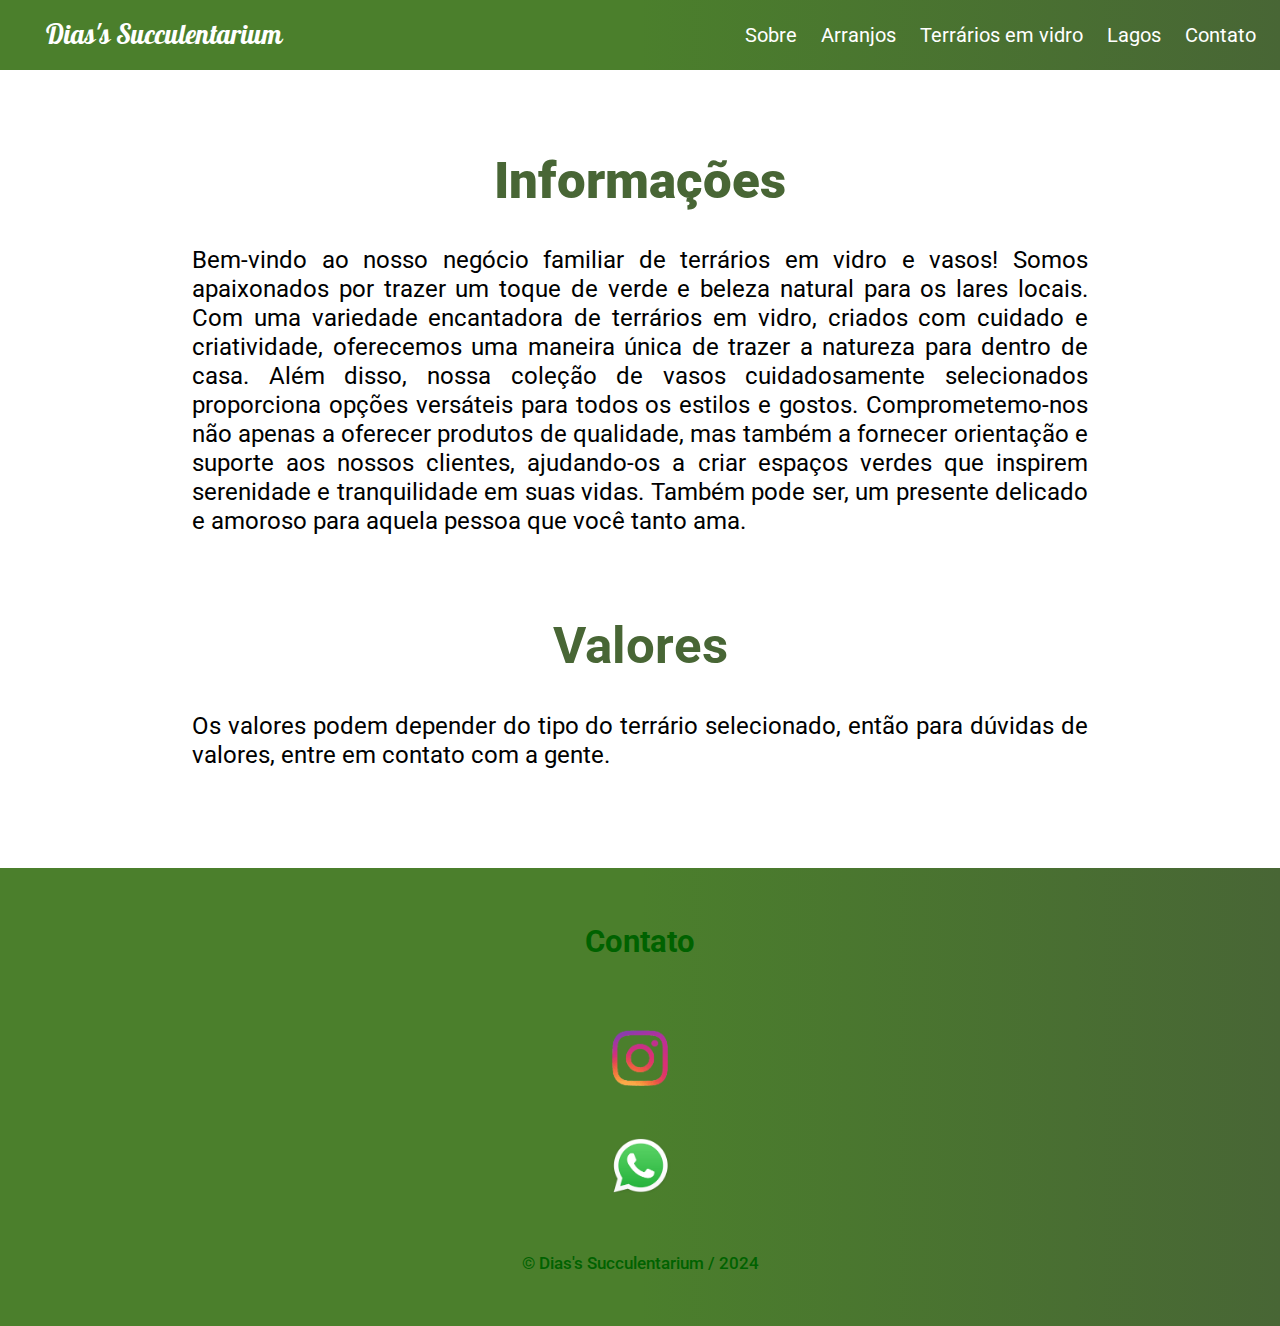
==== index.html @ 61684243 "op" ====
<!DOCTYPE html>
<html lang="pt-br">
<head>
    <meta charset="UTF-8">
    <meta name="viewport" content="width=device-width, initial-scale=1.0">
    <link rel="stylesheet" href="CSS/style.css">
    <title>Project Glass</title>
</head>
<body>

        <header id="header">
            
          <div class="font">
            <p>Dias's Succulentarium</p>
          </div>

            <nav id="nav">
              <button aria-label="Abrir Menu" id="btn-mobile" aria-haspopup="true" aria-controls="menu" aria-expanded="false">Menu
                <span id="hamburger"></span>
              </button>
              <ul id="menu" role="menu">
                <li><a href="index.html">Sobre</a></li>
                <li><a href="ab.html">Arranjos</a></li>
                <li><a href="fc.html">Terrários em vidro</a></li>
                <li><a href="lg.html">Lagos</a></li>
                <li><a href="cnt.html">Contato</a></li>
              </ul>
            </nav>
          </header>

    <script src="script.js"></script>

    <div class="texts">
      <h1><strong>Informações</strong></h1>
      <p>
        Bem-vindo ao nosso negócio familiar de terrários em vidro e vasos! Somos apaixonados por trazer um toque de verde e beleza natural para os lares locais. Com uma variedade encantadora de terrários em vidro, criados com cuidado e criatividade, oferecemos uma maneira única de trazer a natureza para dentro de casa. Além disso, nossa coleção de vasos cuidadosamente selecionados proporciona opções versáteis para todos os estilos e gostos. Comprometemo-nos não apenas a oferecer produtos de qualidade, mas também a fornecer orientação e suporte aos nossos clientes, ajudando-os a criar espaços verdes que inspirem serenidade e tranquilidade em suas vidas. Também pode ser, um presente delicado e amoroso para aquela pessoa que você tanto ama.
      </p>
      <h1>Valores</h1>
      <p>
        Os valores podem depender do tipo do terrário selecionado, então para dúvidas de valores, entre em contato com a gente.
      </p>
    </div>

    <div class="sobre" id="sobre">
      <h1>Contato</h1>
      <p>
          <a class="logoinst" target="_blank" href="https://ig.me/m/dias_succulentarium"><img src="links/logoinst.png" alt="Logo insta"></a>
      </p>
      <p>
        <a class="logowp" target="_blank" href="https://wa.me/+5551997718375"><img src="links/logowp.png" alt="Logo insta"></a>
      </p>

      <br>

      <p class="copy">
          &copy; Dias's Succulentarium / 2024
      </p>
  </div>

</body>
</html>
---- CSS/style.css ----
@import url('https://fonts.googleapis.com/css2?family=Roboto&display=swap');
@import url('https://fonts.googleapis.com/css2?family=Pattaya&display=swap');


* {
    text-decoration: none;
    font-family: 'Roboto', sans-serif;
}

body, ul {
    margin: 0px;
    padding: 0px;
    font-size: 18px;
}

/* scrollbar */

html {
    scroll-behavior: smooth;
    scroll-padding-top: 20%;
    cursor: default;
}

body::-webkit-scrollbar {
    width: 12px;               /* width of the entire scrollbar */
}

body::-webkit-scrollbar-track {
    background: #486635;      /* color of the tracking area */
}

body::-webkit-scrollbar-thumb {
    background-color: #486635;
    border: 3px solid #4b7f2c; 
    border-radius: 20px;
}

/* geral */

a {
    color: white;
    text-decoration: none;
}

.font p {
    font-family: 'Pattaya', sans-serif;
    color: white;
    font-size: 3vh;
    margin-left: 30px;
}

a:hover {
    background: rgba(0, 0, 0, 0.05);
}

#header {
    box-sizing: border-box;
    height: 70px;
    padding: 1rem;
    display: flex;
    align-items: center;
    justify-content: space-between;
    background-color: #4b7f2c;
    background-image: linear-gradient(90deg, transparent, transparent, #486635);
}

#menu {
    display: flex;
    list-style: none;
    gap: 0.5rem;
}

#menu a {
    display: block;
    padding: 0.5rem;
    font-size: 2.2vh;
}    

#btn-mobile {
    display: none;
    color: white;
}

@media (max-width: 600px) {

    .font p {
        margin-left: 10px;
        font-size: 100%;
    }

    #menu a {
        font-size: 2.6vh;
    }
  
    body::-webkit-scrollbar-thumb {
        display: none;
    }

    body::-webkit-scrollbar-track {
        display: none;
    }

    body::-webkit-scrollbar {
        display: none;
    }

    #menu {
        display: block;
        position: absolute;
        width: 100%;
        top: 70px;
        right: 0px;
        background: #4b7f2c;
        background-image: linear-gradient(90deg, transparent, transparent, #486635);
        transition: 0.6s;
        z-index: 1000;
        height: 0px;
        visibility: hidden;
        overflow-y: hidden;
  }
  #nav.active #menu {
        height: calc(100vh - 70px);
        visibility: visible;
        overflow-y: auto;
  }
  #menu a {
        padding: 1rem 0;
        margin: 0 1rem;
        border-bottom: 2px solid rgba(0, 0, 0, 0.05);
  }
  #btn-mobile {
        display: flex;
        padding: 0.5rem 1rem;
        font-size: 19px;
        border: none;
        background: none;
        cursor: pointer;
        gap: 0.5rem;
  }
  #hamburger {
        margin-top: 4.5px;
        border-top: 2px solid;
        width: 20px;
  }
  #hamburger::after,
  #hamburger::before {
        content: '';
        display: block;
        width: 20px;
        height: 2px;
        background: currentColor;
        margin-top: 5px;
        transition: 0.3s;
        position: relative;
  }
  #nav.active #hamburger {
        border-top-color: transparent;
  }
  #nav.active #hamburger::before {
        transform: rotate(135deg);
  }
  #nav.active #hamburger::after {
        transform: rotate(-135deg);
        top: -7px;
  }
}

/* Textos */

.texts h1 {
    display: flex;
    justify-content: center;
    margin-top: 80px;
    color: #486635;
    font-size: 5.7vh;
}

.texts p {
    display: flex;
    justify-content: center;
    text-align: justify;
    margin-left: 15%;
    margin-right: 15%;
    font-size: 2.7vh;
}

#logo {
    width: 110px;
}

a:hover {
    background: transparent;
}

.aa2 {
    display: flex;
    font-size: 22px;
    border-radius: 20px;
    border: 7px solid #486635 ;
    justify-content: center;
    align-items: center;
    justify-content: center;
    margin-left: 10%;
    margin-right: 10%;
    margin-top: 3%;
}

.aa2 a {
    padding-left: 20px;
    color: black;
    text-align: center;
    padding-right: 20px;
}

.aa2-img {
    width: 50px;
    height: 50px;
    padding-top: 7px;
    padding-bottom: 7px;
    padding-right: 20px;
}

#btn-menu p {
    padding: 0px;
}

/* footer */

.sobre {
    width: 100%;
    padding-top: 4vh;
    padding-bottom: 4vh;
    color: white;
    background-color: #4b7f2c;
    background-image: linear-gradient(90deg, transparent, transparent, #486635);
    display: flex; 
    justify-content: center;
    align-items: center;
    flex-direction: column;
    margin-top: 11vh;
}

.sobre h1 {
    font-size: 23pt;
    color: rgb(0, 98, 0);
    padding-bottom: 20px;
}

.logoinst img {
    width: 16vh;
}

.logowp img {
    margin-top: 0%;
    width: 11vh;
}

.sobre p {
    font-weight: 500;
    font-size: 13pt;
}

.sobre a {
    padding: 20px;
}

.copy {
    display: flex;
    align-items: center;
    justify-content: center;
    color: rgb(0, 98, 0);
    cursor: default;
}


@media only screen and (max-width: 600px) {
    
    p {
        margin-left: 60px;
        margin-right: 60px;
    }

}
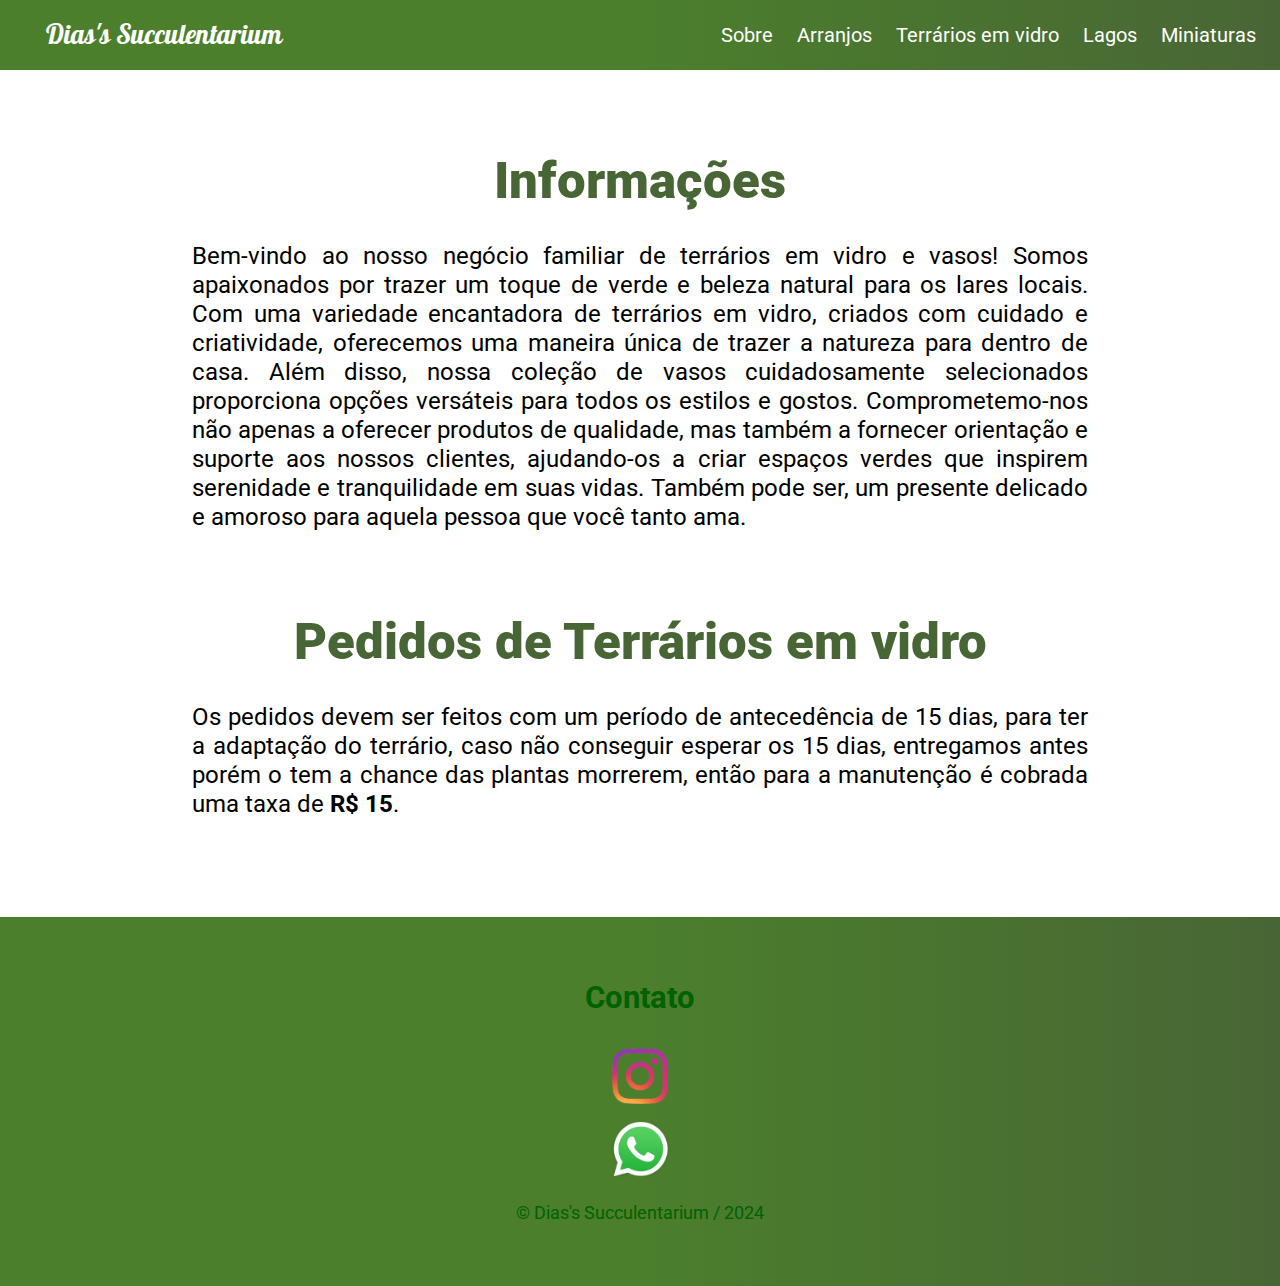
==== commit ac500d63: "sa" ====
--- a/index.html
+++ b/index.html
@@ -4,6 +4,7 @@
     <meta charset="UTF-8">
     <meta name="viewport" content="width=device-width, initial-scale=1.0">
     <link rel="stylesheet" href="CSS/style.css">
+    <link rel="stylesheet" href="CSS/style2.css">
     <title>Project Glass</title>
 </head>
 <body>
@@ -23,7 +24,7 @@
                 <li><a href="ab.html">Arranjos</a></li>
                 <li><a href="fc.html">Terrários em vidro</a></li>
                 <li><a href="lg.html">Lagos</a></li>
-                <li><a href="cnt.html">Contato</a></li>
+                <li><a href="cnt.html">Miniaturas</a></li>
               </ul>
             </nav>
           </header>
@@ -35,11 +36,16 @@
       <p>
         Bem-vindo ao nosso negócio familiar de terrários em vidro e vasos! Somos apaixonados por trazer um toque de verde e beleza natural para os lares locais. Com uma variedade encantadora de terrários em vidro, criados com cuidado e criatividade, oferecemos uma maneira única de trazer a natureza para dentro de casa. Além disso, nossa coleção de vasos cuidadosamente selecionados proporciona opções versáteis para todos os estilos e gostos. Comprometemo-nos não apenas a oferecer produtos de qualidade, mas também a fornecer orientação e suporte aos nossos clientes, ajudando-os a criar espaços verdes que inspirem serenidade e tranquilidade em suas vidas. Também pode ser, um presente delicado e amoroso para aquela pessoa que você tanto ama.
       </p>
-      <h1>Valores</h1>
+    </div>
+
+    <div class="texts">
+      <h1><strong>Pedidos de Terrários em vidro</strong></h1>
       <p>
-        Os valores podem depender do tipo do terrário selecionado, então para dúvidas de valores, entre em contato com a gente.
+        Os pedidos devem ser feitos com um período de antecedência de 15 dias, para ter a adaptação do terrário, caso não conseguir esperar os 15 dias, entregamos antes porém o tem a chance das plantas morrerem, então para a manutenção é cobrada uma taxa de <b>R$ 15</b>.
       </p>
     </div>
+
+   
 
     <div class="sobre" id="sobre">
       <h1>Contato</h1>
--- a/CSS/style.css
+++ b/CSS/style.css
@@ -5,6 +5,8 @@
 * {
     text-decoration: none;
     font-family: 'Roboto', sans-serif;
+    margin: 0;
+    padding: 0;
 }
 
 body, ul {
@@ -173,10 +175,10 @@
     margin-top: 80px;
     color: #486635;
     font-size: 5.7vh;
+    margin-bottom: 30px;
 }
 
 .texts p {
-    display: flex;
     justify-content: center;
     text-align: justify;
     margin-left: 15%;
@@ -228,8 +230,8 @@
 
 .sobre {
     width: 100%;
-    padding-top: 4vh;
-    padding-bottom: 4vh;
+    padding-top: 7vh;
+    padding-bottom: 7vh;
     color: white;
     background-color: #4b7f2c;
     background-image: linear-gradient(90deg, transparent, transparent, #486635);
@@ -251,17 +253,7 @@
 }
 
 .logowp img {
-    margin-top: 0%;
     width: 11vh;
-}
-
-.sobre p {
-    font-weight: 500;
-    font-size: 13pt;
-}
-
-.sobre a {
-    padding: 20px;
 }
 
 .copy {
--- a/CSS/style2.css
+++ b/CSS/style2.css
@@ -0,0 +1,97 @@
+* {
+  margin: 0;
+  padding: 0;
+}
+body {
+  height: 100vh;
+  gap: 16px;
+}
+
+main {
+  display: flex;
+  flex-direction: row;
+  justify-content: center;
+  flex-wrap: wrap;
+}
+
+.card {
+  margin-top: 10vh;
+  margin-left: 3%;
+  margin-right: 3%;
+  background-color: #fff;
+  border-radius: 12px;
+  width: 33vh;
+  height: 40vh;
+  box-shadow: 4px 4px 12px #aaaa;
+  text-align: center;
+  align-items: center;
+  justify-content: center;
+}
+.card img {
+  width: 100%;
+  height: 130px;
+  border-top-left-radius: 12px;
+  border-top-right-radius: 12px;
+}
+.card div {
+  display: flex;
+  flex-direction: column;
+  gap: 10px;
+  text-align: center; 
+  align-items: center;
+  justify-content: center;
+}
+.card h1 {
+  margin-top: 3vh;
+  font-size: 1.2rem;
+  text-align: center;
+  align-items: center;
+  justify-content: center;
+  margin-left: 10%;
+  margin-right: 10%;
+}
+.card h2 {
+  font-size: .9rem;
+  color: #aaaa;
+  text-align: center;
+  align-items: center;
+  justify-content: center;
+  margin-left: 10%;
+  margin-right: 10%;
+}
+.card button {
+  background-color: #486635;
+  height: 4vh;
+  border: none;
+  width: 80%;
+  margin-bottom: 2vh;
+  margin-left: 10%;
+  margin-right: 10%;
+  color: #fff;
+  font-size: 1rem;
+  font-weight: bold;
+  border-radius: 4px;
+  text-align: center;
+  align-items: center;
+  justify-content: center;
+
+}
+.card button:hover {
+  background-color: #346119;
+  cursor: pointer;
+}
+
+@media only screen and (max-width : 480px) {
+  
+  .card {
+    margin-top: 20%;
+    margin-left: 20%;
+    margin-right: 20%;
+    height: auto;
+  }
+
+  .font p {
+    font-size: 2.4vh;
+    text-align: center;
+  }
+}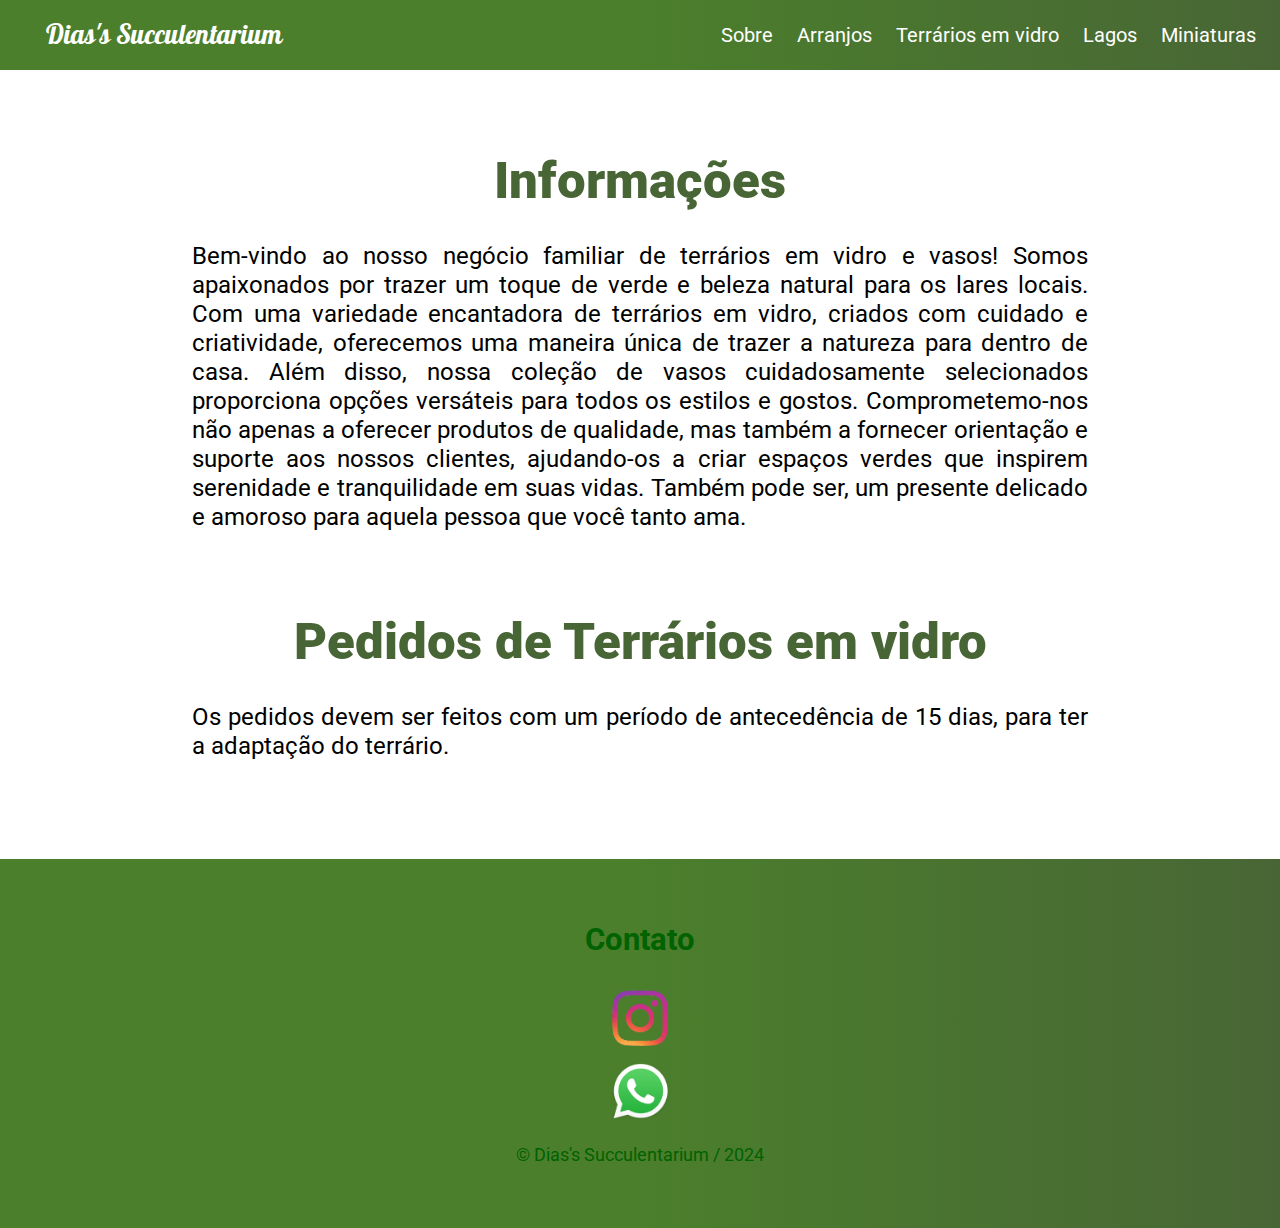
==== commit fe332bd8: "Atualizar o index.html" ====
--- a/index.html
+++ b/index.html
@@ -41,7 +41,7 @@
     <div class="texts">
       <h1><strong>Pedidos de Terrários em vidro</strong></h1>
       <p>
-        Os pedidos devem ser feitos com um período de antecedência de 15 dias, para ter a adaptação do terrário, caso não conseguir esperar os 15 dias, entregamos antes porém o tem a chance das plantas morrerem, então para a manutenção é cobrada uma taxa de <b>R$ 15</b>.
+        Os pedidos devem ser feitos com um período de antecedência de 15 dias, para ter a adaptação do terrário.
       </p>
     </div>
 
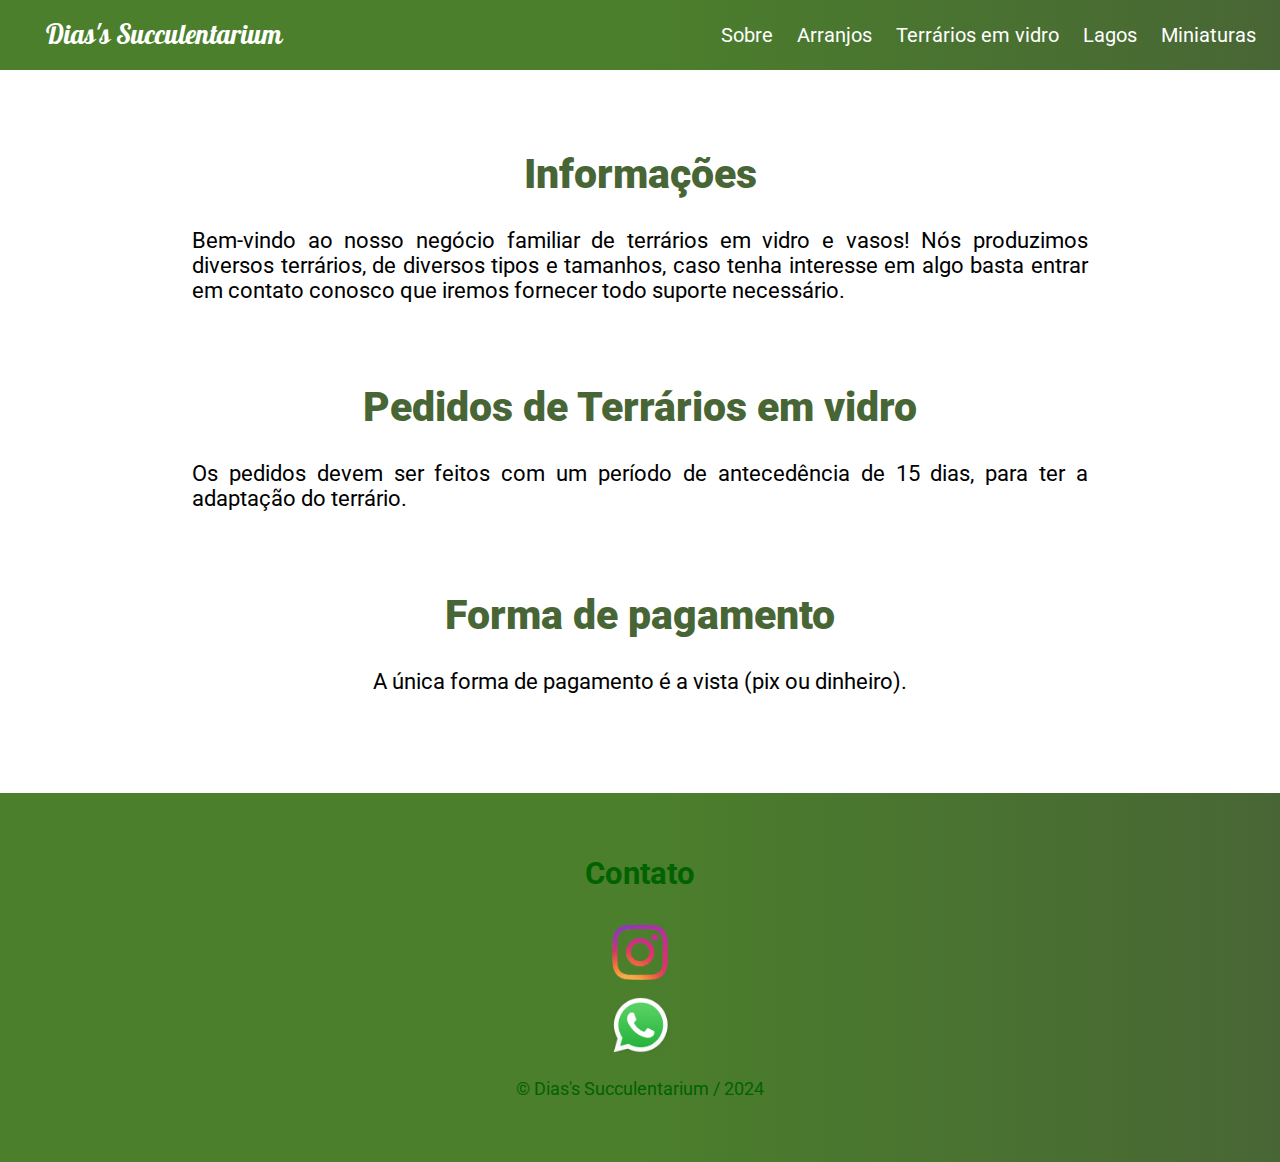
==== commit 39eca1bd: "ss" ====
--- a/index.html
+++ b/index.html
@@ -34,7 +34,7 @@
     <div class="texts">
       <h1><strong>Informações</strong></h1>
       <p>
-        Bem-vindo ao nosso negócio familiar de terrários em vidro e vasos! Somos apaixonados por trazer um toque de verde e beleza natural para os lares locais. Com uma variedade encantadora de terrários em vidro, criados com cuidado e criatividade, oferecemos uma maneira única de trazer a natureza para dentro de casa. Além disso, nossa coleção de vasos cuidadosamente selecionados proporciona opções versáteis para todos os estilos e gostos. Comprometemo-nos não apenas a oferecer produtos de qualidade, mas também a fornecer orientação e suporte aos nossos clientes, ajudando-os a criar espaços verdes que inspirem serenidade e tranquilidade em suas vidas. Também pode ser, um presente delicado e amoroso para aquela pessoa que você tanto ama.
+        Bem-vindo ao nosso negócio familiar de terrários em vidro e vasos! Nós produzimos diversos terrários, de diversos tipos e tamanhos, caso tenha interesse em algo basta entrar em contato conosco que iremos fornecer todo suporte necessário.
       </p>
     </div>
 
@@ -42,6 +42,13 @@
       <h1><strong>Pedidos de Terrários em vidro</strong></h1>
       <p>
         Os pedidos devem ser feitos com um período de antecedência de 15 dias, para ter a adaptação do terrário.
+      </p>
+    </div>
+
+    <div class="texts">
+      <h1><strong>Forma de pagamento</strong></h1>
+      <p>
+        A única forma de pagamento é a vista (pix ou dinheiro).
       </p>
     </div>
 
--- a/CSS/style.css
+++ b/CSS/style.css
@@ -83,7 +83,7 @@
     color: white;
 }
 
-@media (max-width: 600px) {
+@media (max-width: 800px) {
 
     .font p {
         margin-left: 10px;
@@ -174,16 +174,17 @@
     justify-content: center;
     margin-top: 80px;
     color: #486635;
-    font-size: 5.7vh;
+    font-size: 4.5vh;
     margin-bottom: 30px;
 }
 
 .texts p {
+    display: flex;
     justify-content: center;
     text-align: justify;
     margin-left: 15%;
     margin-right: 15%;
-    font-size: 2.7vh;
+    font-size: 2.4vh;
 }
 
 #logo {
@@ -271,5 +272,9 @@
         margin-left: 60px;
         margin-right: 60px;
     }
+    
+    .texts p {
+        text-align: center;
+    }
 
 }--- a/CSS/style2.css
+++ b/CSS/style2.css
@@ -20,8 +20,8 @@
   margin-right: 3%;
   background-color: #fff;
   border-radius: 12px;
-  width: 33vh;
-  height: 40vh;
+  width: 36vh;
+  height: 58vh;
   box-shadow: 4px 4px 12px #aaaa;
   text-align: center;
   align-items: center;
@@ -29,7 +29,7 @@
 }
 .card img {
   width: 100%;
-  height: 130px;
+  height: 260px;
   border-top-left-radius: 12px;
   border-top-right-radius: 12px;
 }
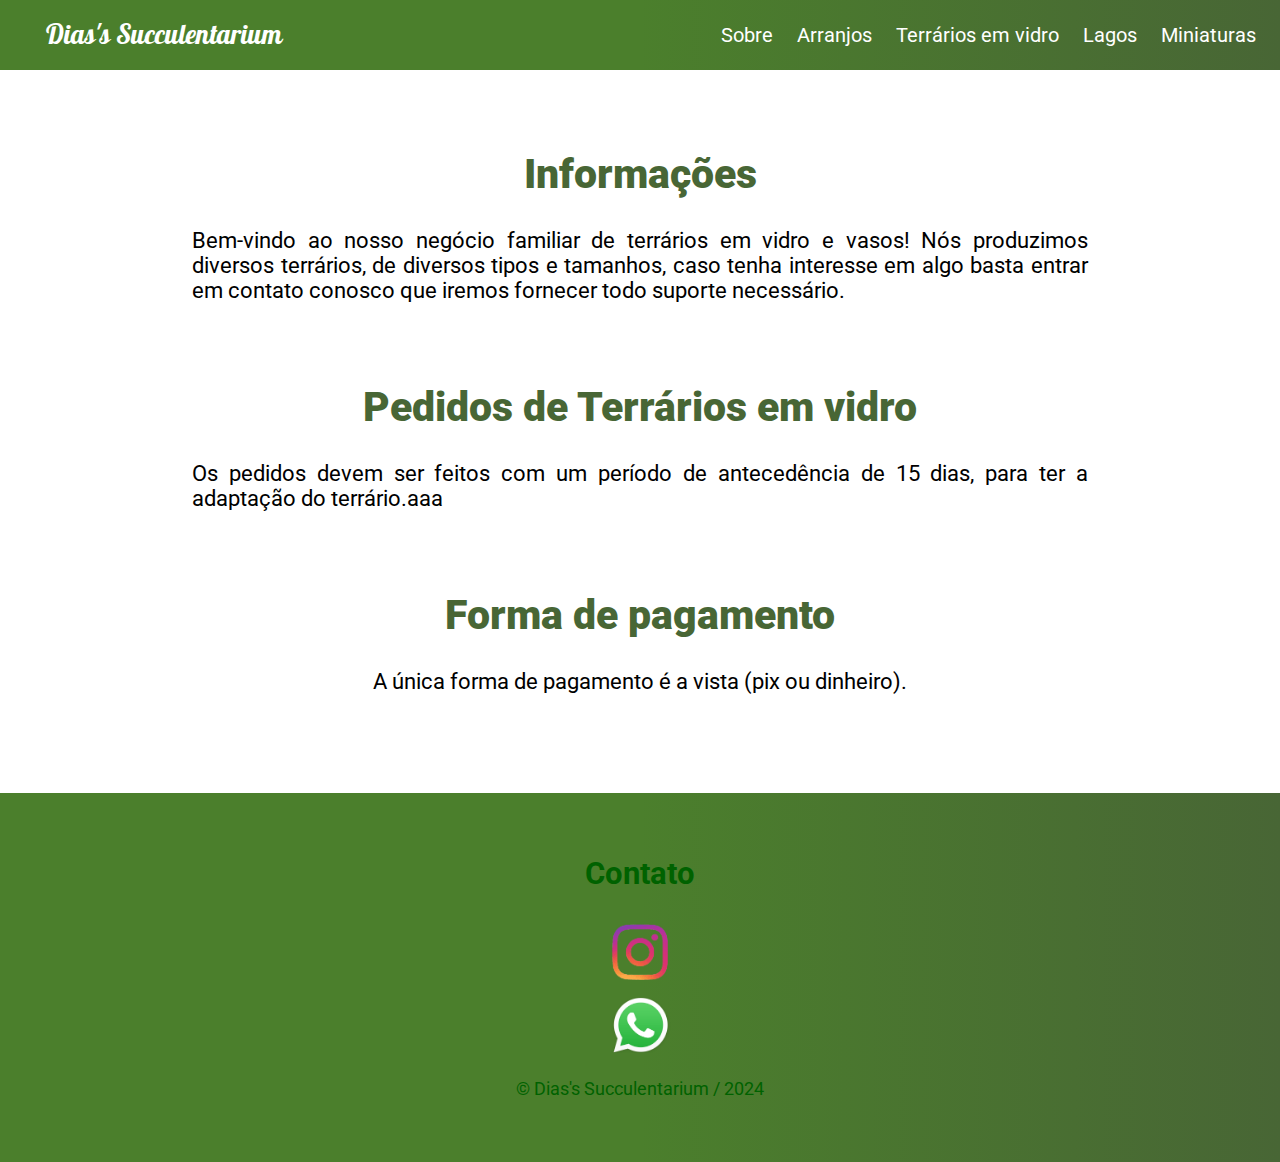
==== commit 0ac84f81: "asaxsc" ====
--- a/index.html
+++ b/index.html
@@ -41,7 +41,7 @@
     <div class="texts">
       <h1><strong>Pedidos de Terrários em vidro</strong></h1>
       <p>
-        Os pedidos devem ser feitos com um período de antecedência de 15 dias, para ter a adaptação do terrário.
+        Os pedidos devem ser feitos com um período de antecedência de 15 dias, para ter a adaptação do terrário.aaa
       </p>
     </div>
 
--- a/CSS/style.css
+++ b/CSS/style.css
@@ -170,8 +170,9 @@
 /* Textos */
 
 .texts h1 {
-    display: flex;
-    justify-content: center;
+    justify-content: center;
+    text-align: center;
+    align-items: center;
     margin-top: 80px;
     color: #486635;
     font-size: 4.5vh;
--- a/CSS/style2.css
+++ b/CSS/style2.css
@@ -21,7 +21,7 @@
   background-color: #fff;
   border-radius: 12px;
   width: 36vh;
-  height: 58vh;
+  height: 68vh;
   box-shadow: 4px 4px 12px #aaaa;
   text-align: center;
   align-items: center;
@@ -29,7 +29,7 @@
 }
 .card img {
   width: 100%;
-  height: 260px;
+  height: 290px;
   border-top-left-radius: 12px;
   border-top-right-radius: 12px;
 }
@@ -81,13 +81,13 @@
   cursor: pointer;
 }
 
-@media only screen and (max-width : 480px) {
+@media only screen and (max-width : 600px) {
   
   .card {
     margin-top: 20%;
     margin-left: 20%;
     margin-right: 20%;
-    height: auto;
+    height: 68vh;
   }
 
   .font p {
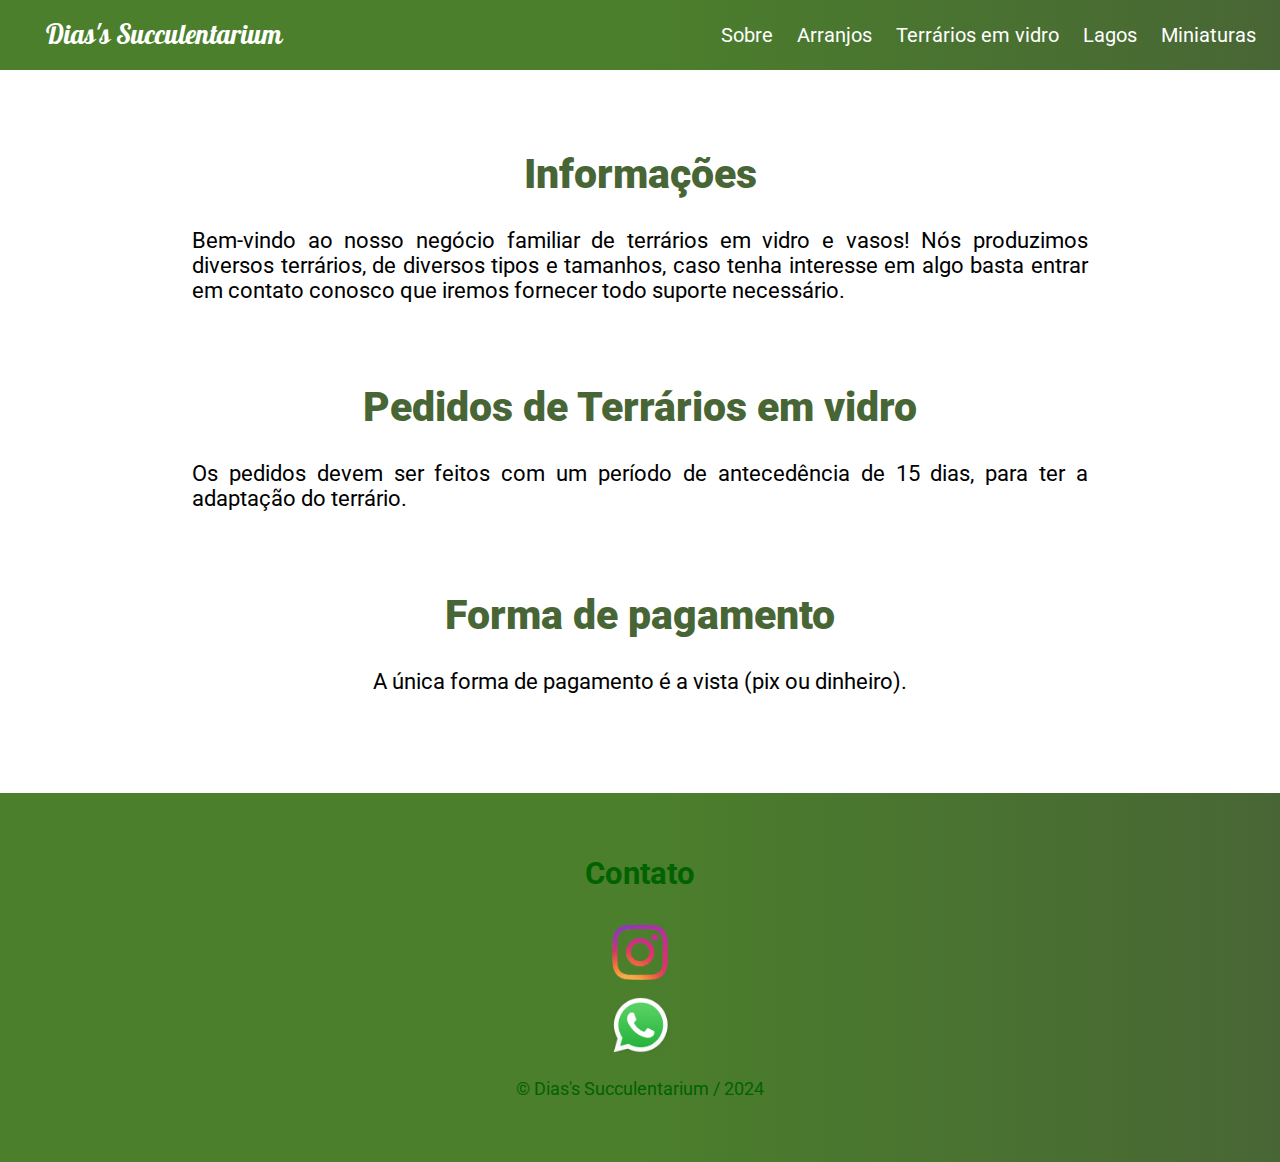
==== commit 9145940f: "sadacsx" ====
--- a/index.html
+++ b/index.html
@@ -41,7 +41,7 @@
     <div class="texts">
       <h1><strong>Pedidos de Terrários em vidro</strong></h1>
       <p>
-        Os pedidos devem ser feitos com um período de antecedência de 15 dias, para ter a adaptação do terrário.aaa
+        Os pedidos devem ser feitos com um período de antecedência de 15 dias, para ter a adaptação do terrário.
       </p>
     </div>
 
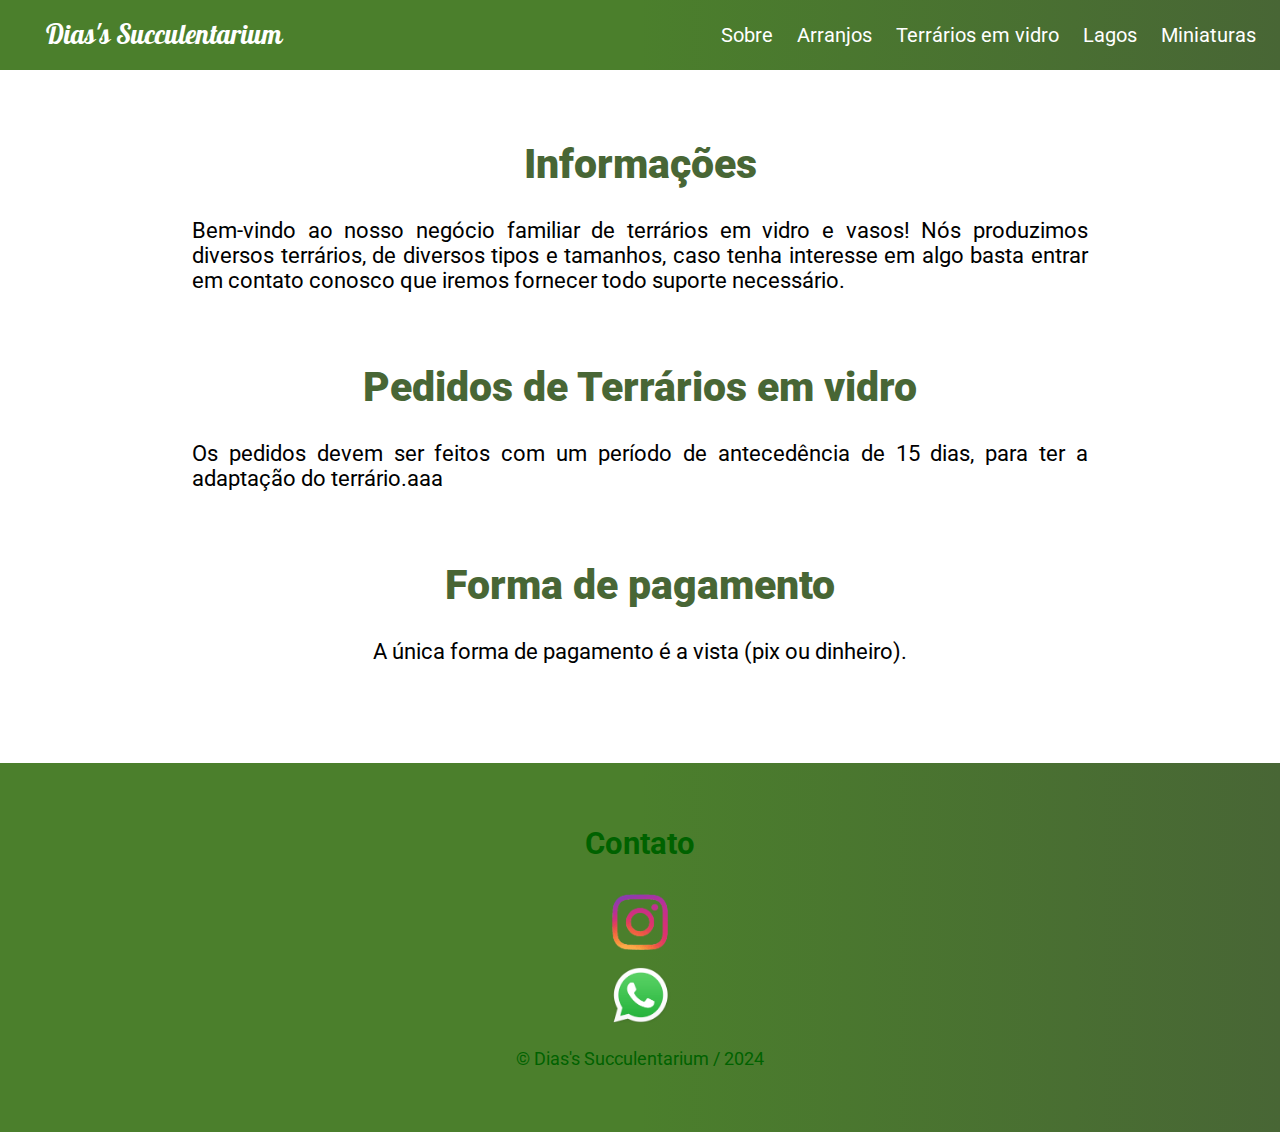
==== commit 94af3e07: "haAa" ====
--- a/index.html
+++ b/index.html
@@ -41,7 +41,7 @@
     <div class="texts">
       <h1><strong>Pedidos de Terrários em vidro</strong></h1>
       <p>
-        Os pedidos devem ser feitos com um período de antecedência de 15 dias, para ter a adaptação do terrário.
+        Os pedidos devem ser feitos com um período de antecedência de 15 dias, para ter a adaptação do terrário.aaa
       </p>
     </div>
 
--- a/CSS/style.css
+++ b/CSS/style.css
@@ -173,7 +173,7 @@
     justify-content: center;
     text-align: center;
     align-items: center;
-    margin-top: 80px;
+    margin-top: 70px;
     color: #486635;
     font-size: 4.5vh;
     margin-bottom: 30px;
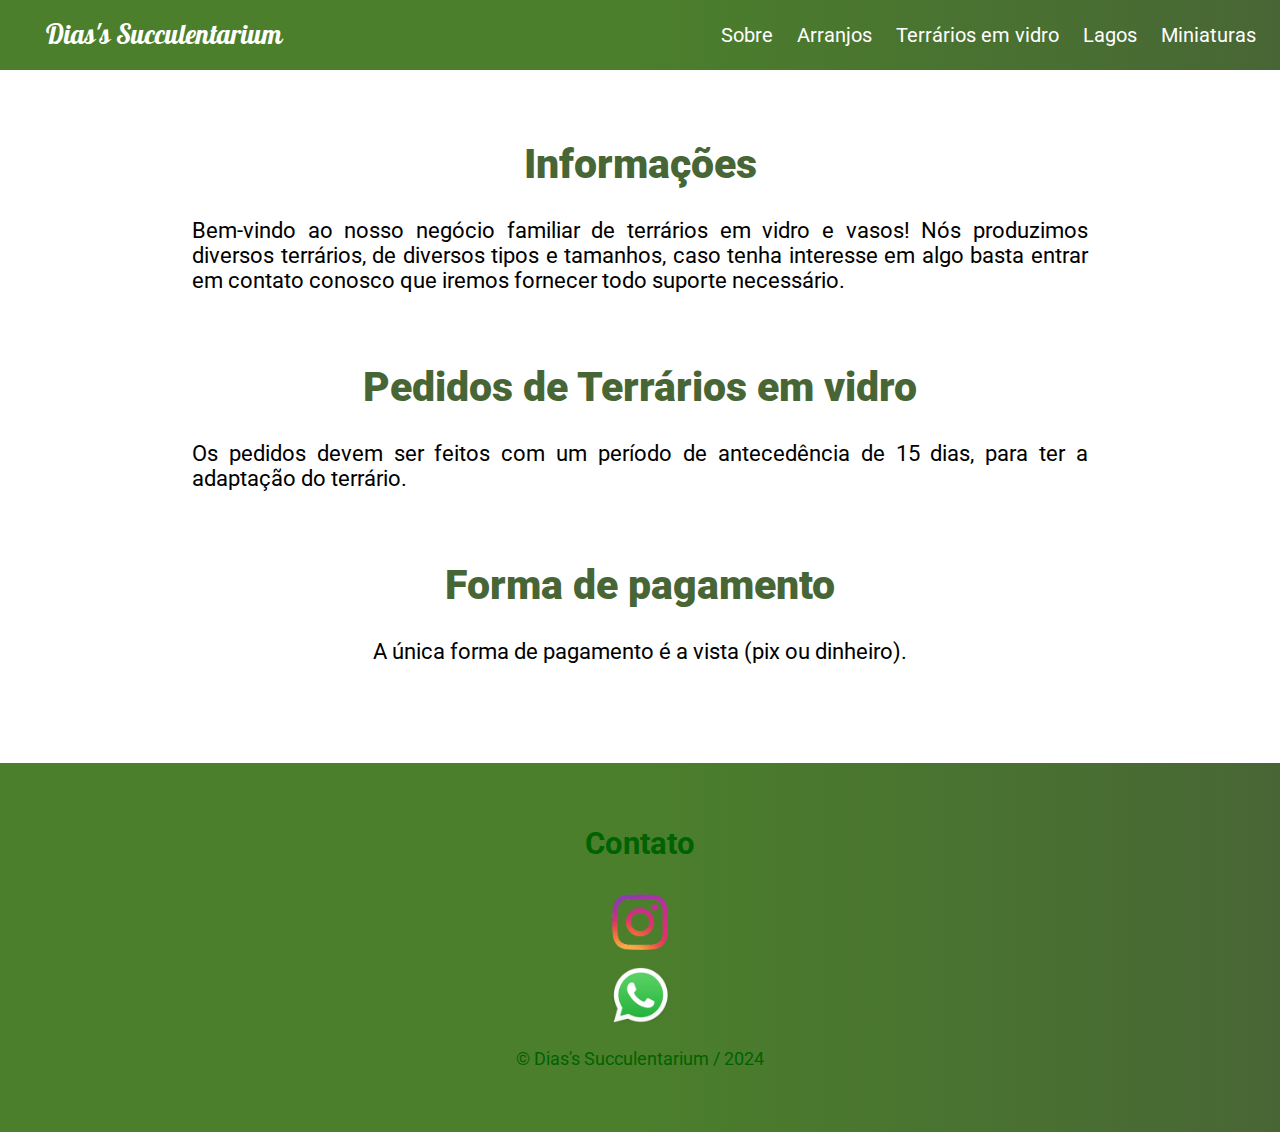
==== commit b131d451: "aas" ====
--- a/index.html
+++ b/index.html
@@ -41,7 +41,7 @@
     <div class="texts">
       <h1><strong>Pedidos de Terrários em vidro</strong></h1>
       <p>
-        Os pedidos devem ser feitos com um período de antecedência de 15 dias, para ter a adaptação do terrário.aaa
+        Os pedidos devem ser feitos com um período de antecedência de 15 dias, para ter a adaptação do terrário.
       </p>
     </div>
 
